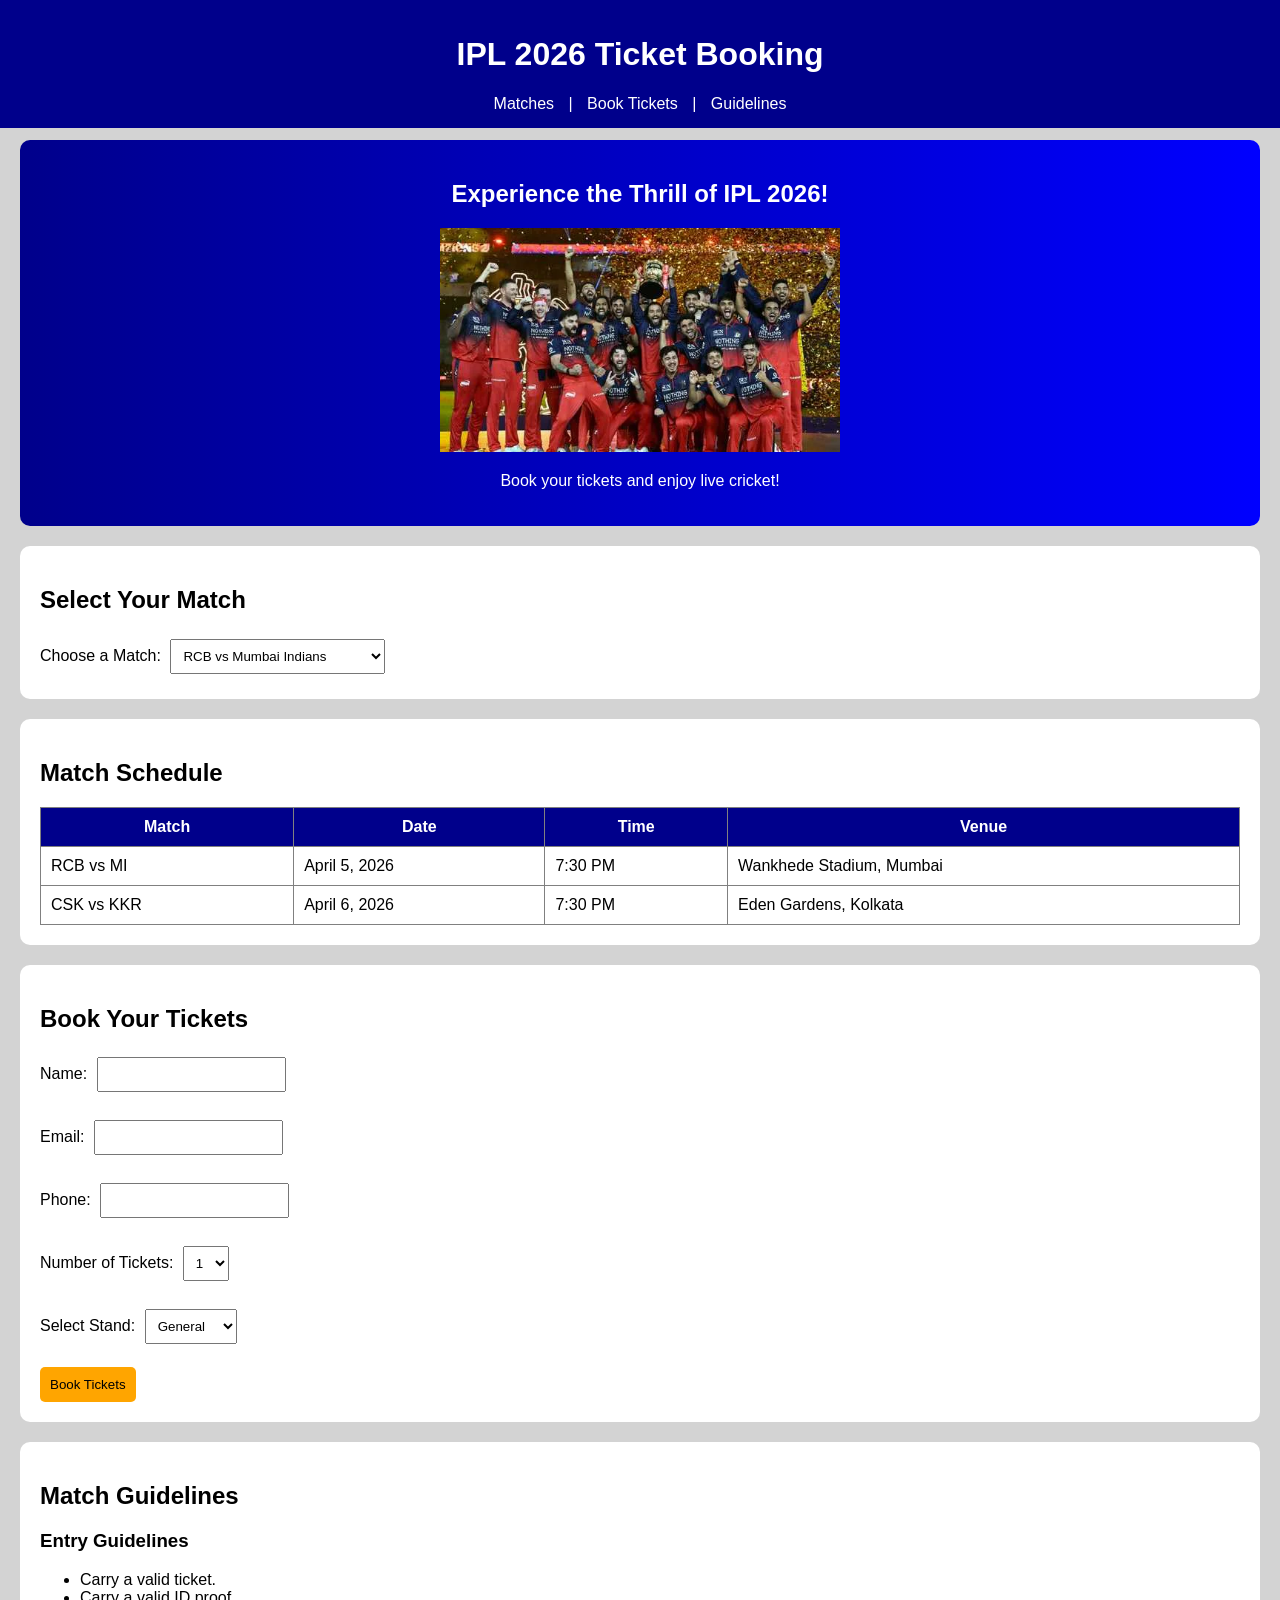
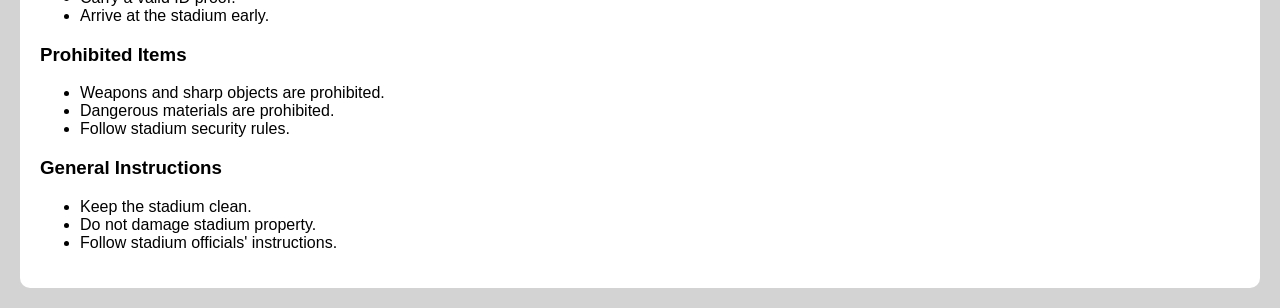
==== Webapp/index.html @ b9bdb632 "Complete Activity 2" ====
<!DOCTYPE html>
<html>
<head>
    <title>IPL 2026 Ticket Booking</title>
    <link rel="stylesheet" href="../CSS/style.css">
</head>
<body>

<header>
    <h1>IPL 2026 Ticket Booking</h1>

    <nav>
        <a href="#matches">Matches</a> |
        <a href="#booking">Book Tickets</a> |
        <a href="#guidelines">Guidelines</a>
    </nav>
</header>

<section>
    <h2>Experience the Thrill of IPL 2026!</h2>
    <img src="../img/IPL.webp" alt="IPL 2026" width="33.3%">
    <p>Book your tickets and enjoy live cricket!</p>
</section>

<section id="matches">
    <h2>Select Your Match</h2>
    <form>
        <label for="match">Choose a Match:</label>
        <select id="match" name="match">
            <option>RCB vs Mumbai Indians</option>
            <option>CSK vs Kolkata Knight Riders</option>
        </select>
    </form>
</section>

<section>
    <h2>Match Schedule</h2>

    <table border="1" cellpadding="8">
        <tr>
            <th>Match</th>
            <th>Date</th>
            <th>Time</th>
            <th>Venue</th>
        </tr>
        <tr>
            <td>RCB vs MI</td>
            <td>April 5, 2026</td>
            <td>7:30 PM</td>
            <td>Wankhede Stadium, Mumbai</td>
        </tr>
        <tr>
            <td>CSK vs KKR</td>
            <td>April 6, 2026</td>
            <td>7:30 PM</td>
            <td>Eden Gardens, Kolkata</td>
        </tr>
    </table>
</section>

<section id="booking">
    <h2>Book Your Tickets</h2>

    <form>
        <label for="name">Name:</label>
        <input type="text" id="name" name="name" required>
        <br><br>

        <label for="email">Email:</label>
        <input type="email" id="email" name="email" required>
        <br><br>

        <label for="phone">Phone:</label>
        <input type="tel" id="phone" name="phone" required>
        <br><br>

        <label for="ticket">Number of Tickets:</label>
        <select id="ticket" name="ticket">
            <option>1</option>
            <option>2</option>
            <option>3</option>
            <option>4</option>
            <option>5</option>
        </select>
        <br><br>

        <label for="stand">Select Stand:</label>
        <select id="stand" name="stand">
            <option>General</option>
            <option>Premium</option>
            <option>VIP</option>
        </select>
        <br><br>

        <button type="submit">Book Tickets</button>
    </form>
</section>

<section id="guidelines">
    <h2>Match Guidelines</h2>

    <h3>Entry Guidelines</h3>
    <ul>
        <li>Carry a valid ticket.</li>
        <li>Carry a valid ID proof.</li>
        <li>Arrive at the stadium early.</li>
    </ul>

    <h3>Prohibited Items</h3>
    <ul>
        <li>Weapons and sharp objects are prohibited.</li>
        <li>Dangerous materials are prohibited.</li>
        <li>Follow stadium security rules.</li>
    </ul>

    <h3>General Instructions</h3>
    <ul>
        <li>Keep the stadium clean.</li>
        <li>Do not damage stadium property.</li>
        <li>Follow stadium officials' instructions.</li>
    </ul>
</section>
</body>
</html>
---- CSS/style.css ----
/* CSS Variables */
:root {
    --primary: darkblue;
    --accent: orange;
    --background: lightgray;
    --text: black;
}

/* Body */
body {
    margin: 0;
    padding-top: 120px;
    font-family: Arial, sans-serif;
    background-color: var(--background);
    color: var(--text);
}

/* Navigation */
header {
    background-color: var(--primary);
    color: white;
    text-align: center;
    padding: 15px;
    position: fixed;
    top: 0;
    width: 100%;
    box-sizing: border-box;
}

nav a {
    color: white;
    text-decoration: none;
    margin: 10px;
}

nav a:hover {
    color: var(--accent);
}

/* Sections */
section {
    background-color: white;
    margin: 20px;
    padding: 20px;
    border-radius: 10px;
}

/* Hero Section */
body > section:first-of-type {
    background: linear-gradient(to right, darkblue, blue);
    color: white;
    text-align: center;
}

/* Table */
table {
    width: 100%;
    border-collapse: collapse;
}

th {
    background-color: var(--primary);
    color: white;
}

th, td {
    padding: 10px;
    border: 1px solid gray;
}

/* Form */
input, select {
    padding: 8px;
    margin: 5px;
}

/* Buttons */
button {
    background-color: var(--accent);
    padding: 10px;
    border: none;
    border-radius: 5px;
    cursor: pointer;
}

button:hover {
    background-color: var(--primary);
    color: white;
}

/* Footer */
footer {
    background-color: var(--primary);
    color: white;
    text-align: center;
    padding: 15px;
}
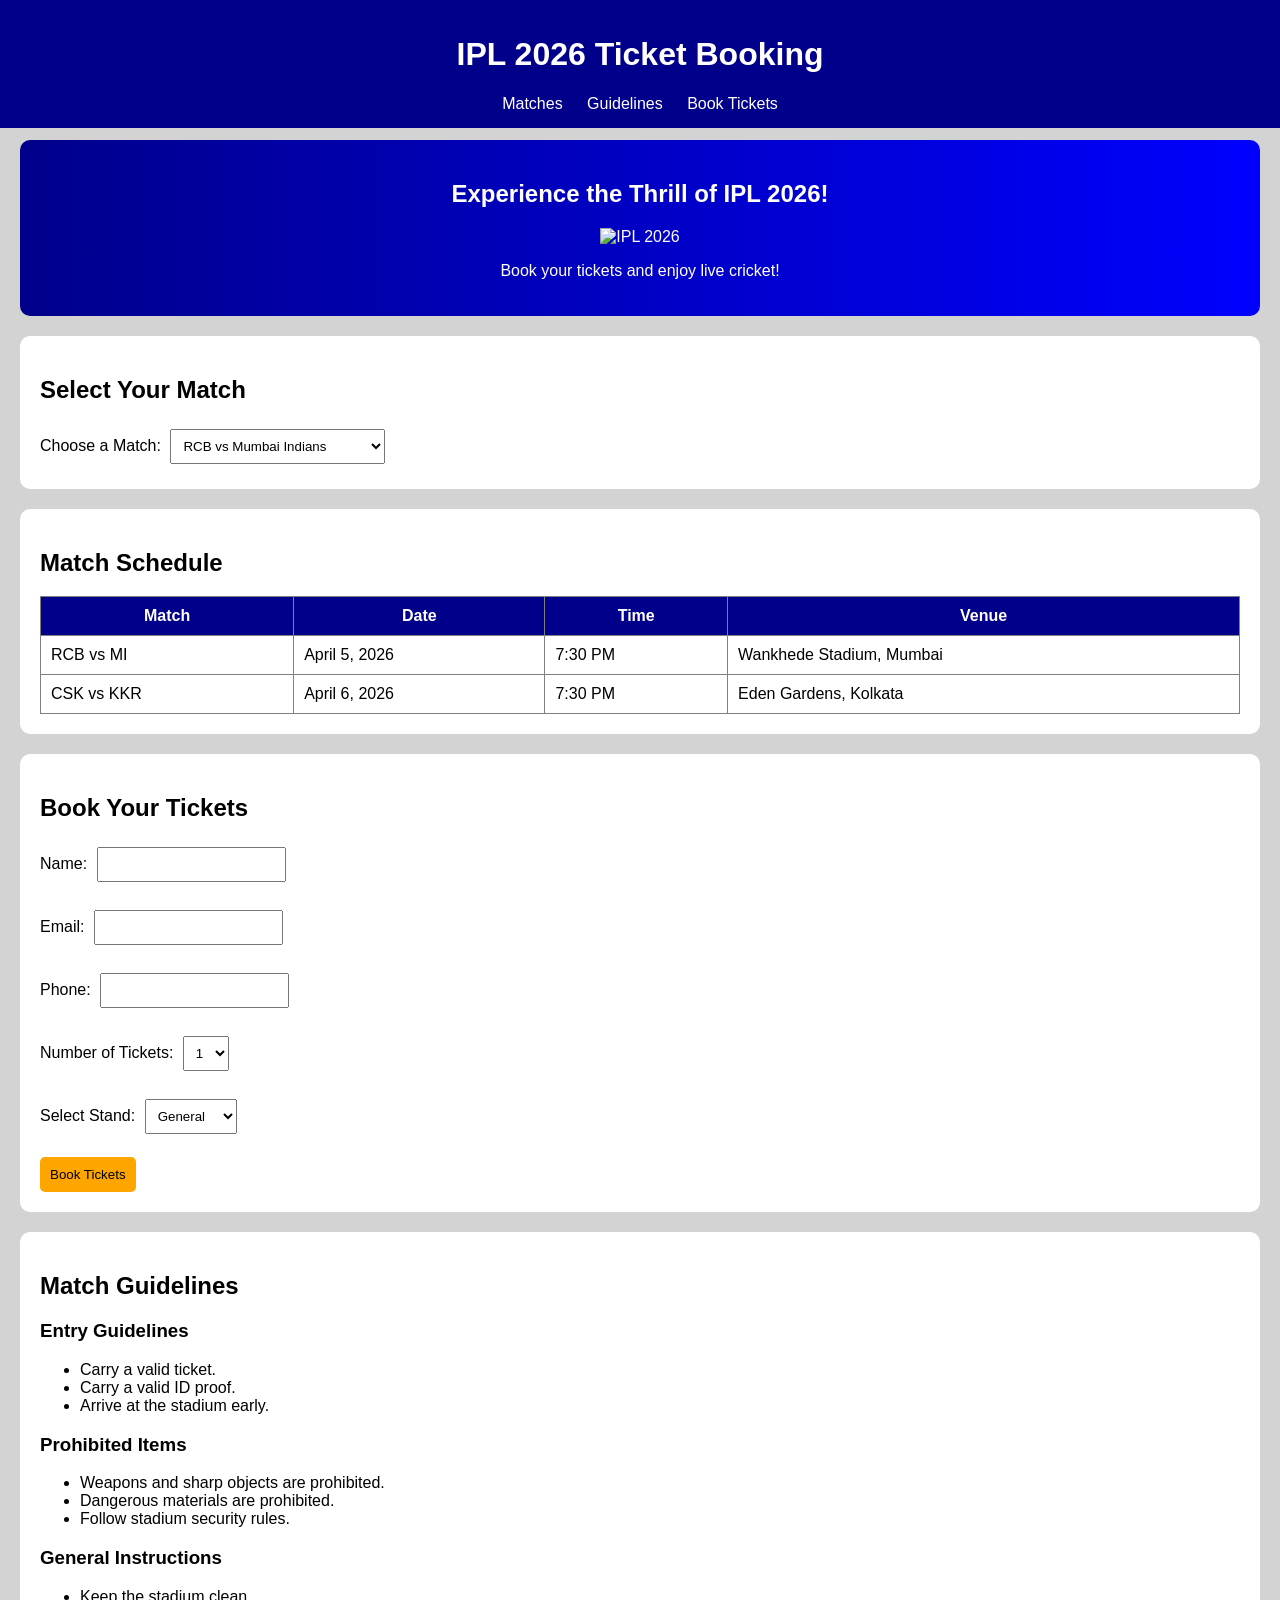
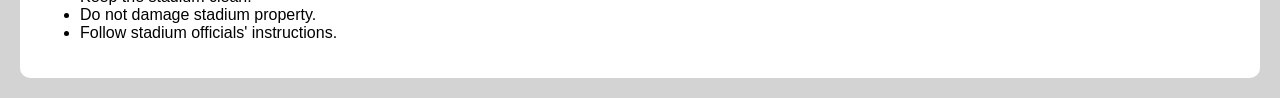
==== commit 33ae9403: "Complete Activity 3" ====
--- a/Webapp/index.html
+++ b/Webapp/index.html
@@ -8,11 +8,12 @@
 
 <header>
     <h1>IPL 2026 Ticket Booking</h1>
+    
 
     <nav>
-        <a href="#matches">Matches</a> |
-        <a href="#booking">Book Tickets</a> |
+        <a href="#matches">Matches</a> 
         <a href="#guidelines">Guidelines</a>
+        <a href="booking.html">Book Tickets</a>
     </nav>
 </header>
 
--- a/CSS/style.css
+++ b/CSS/style.css
@@ -94,4 +94,29 @@
     color: white;
     text-align: center;
     padding: 15px;
+}
+
+/* Booking Section */
+.booking-section {
+    max-width: 600px;
+    margin: 30px auto;
+    text-align: left;
+}
+
+/* Booking Section */
+body > section.booking-section {
+    background: white;
+    color: black;
+    max-width: 600px;
+    margin: 30px auto;
+    text-align: left;
+}
+
+#booking-form label {
+    font-weight: bold;
+}
+
+#booking-form input,
+#booking-form select {
+    margin: 8px;
 }
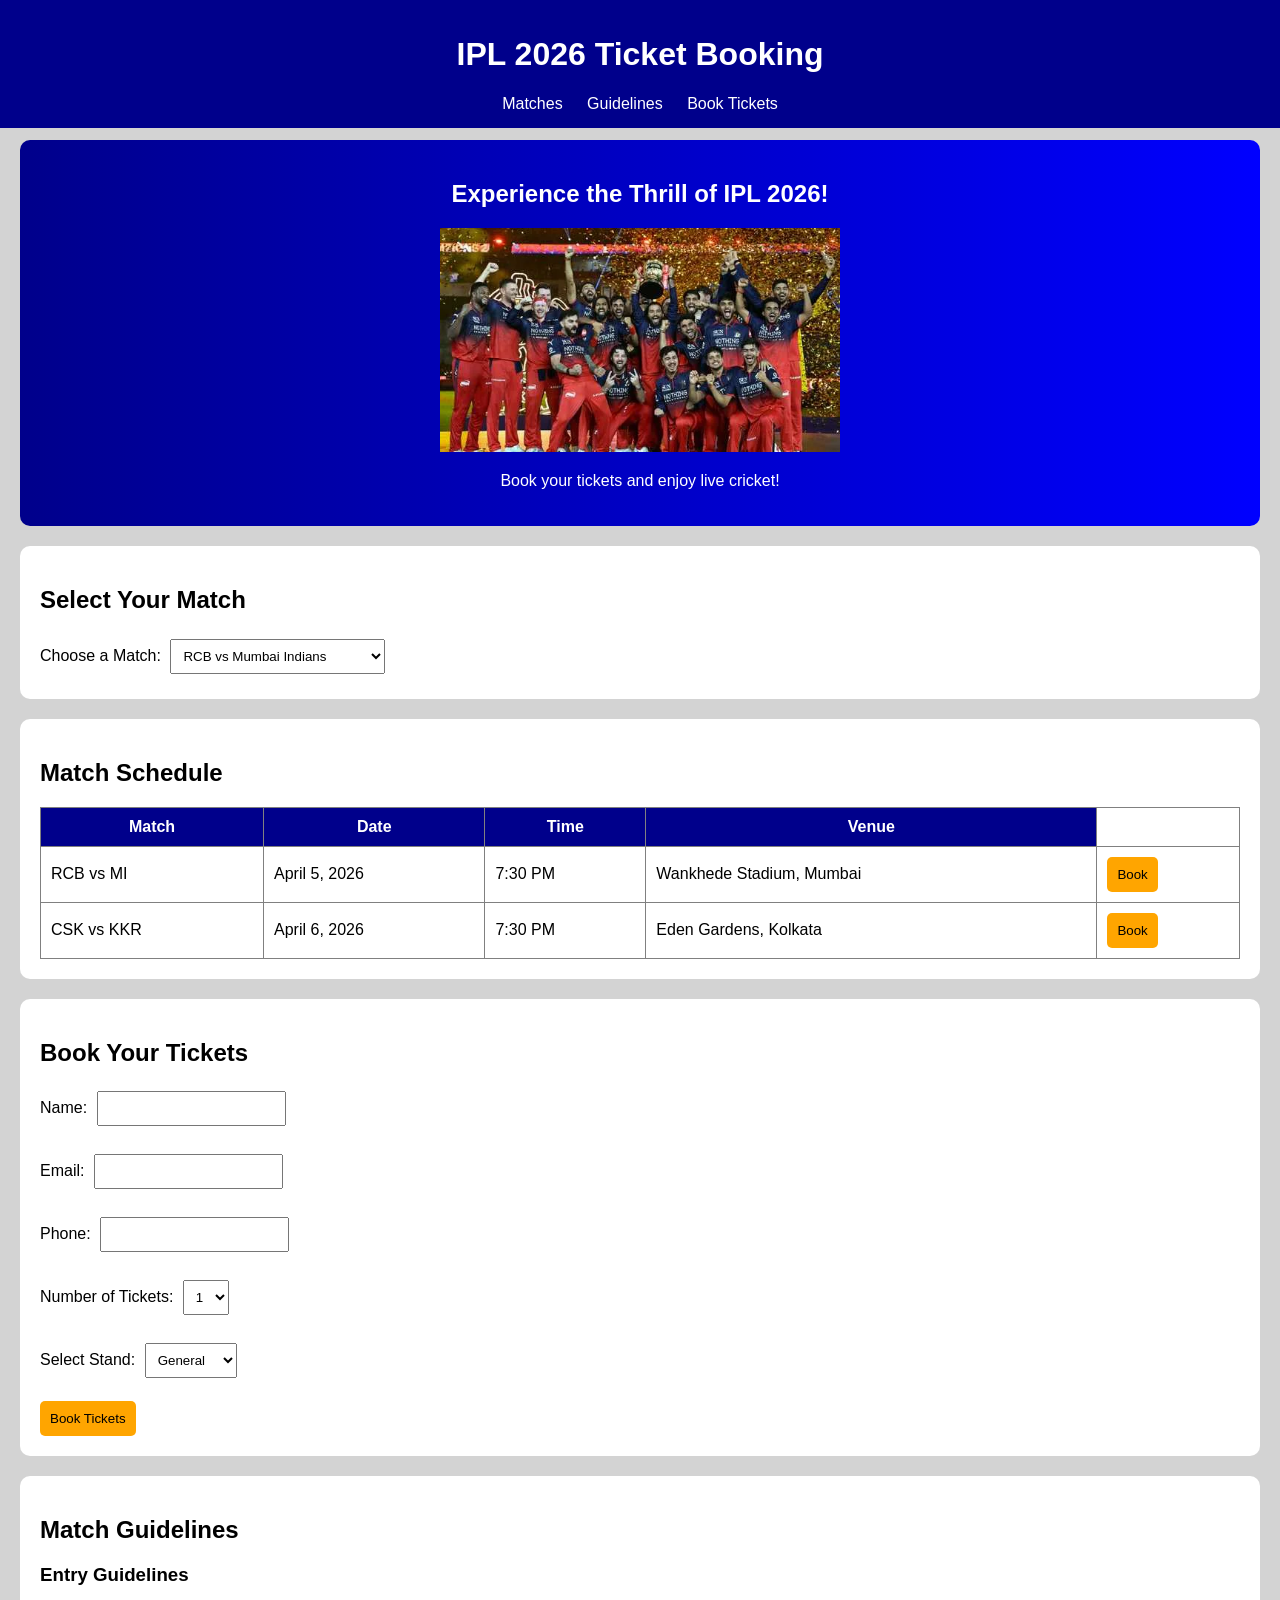
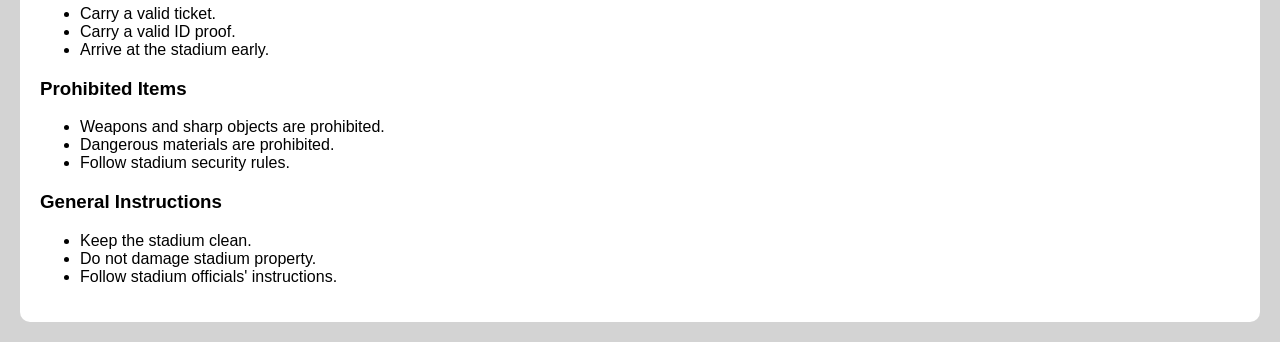
==== commit d8115df8: "Complete Activity 5" ====
--- a/Webapp/index.html
+++ b/Webapp/index.html
@@ -49,12 +49,18 @@
             <td>April 5, 2026</td>
             <td>7:30 PM</td>
             <td>Wankhede Stadium, Mumbai</td>
+            <td>
+                   <button type="button" onclick="bookTickets()">Book</button>
+            </td>
         </tr>
         <tr>
             <td>CSK vs KKR</td>
             <td>April 6, 2026</td>
             <td>7:30 PM</td>
             <td>Eden Gardens, Kolkata</td>
+            <td>
+                   <button type="button" onclick="bookTickets()">Book</button>
+            </td>
         </tr>
     </table>
 </section>
@@ -121,5 +127,7 @@
         <li>Follow stadium officials' instructions.</li>
     </ul>
 </section>
+<div id="toast"></div>
+<script src="../JS/app.js"></script>
 </body>
 </html>
--- a/CSS/style.css
+++ b/CSS/style.css
@@ -119,4 +119,17 @@
 #booking-form input,
 #booking-form select {
     margin: 8px;
+}
+
+/* Toast Notification */
+#toast {
+    display: none;
+    background-color: darkblue;
+    color: white;
+    padding: 15px;
+    text-align: center;
+    border-radius: 5px;
+    position: fixed;
+    bottom: 20px;
+    right: 20px;
 }
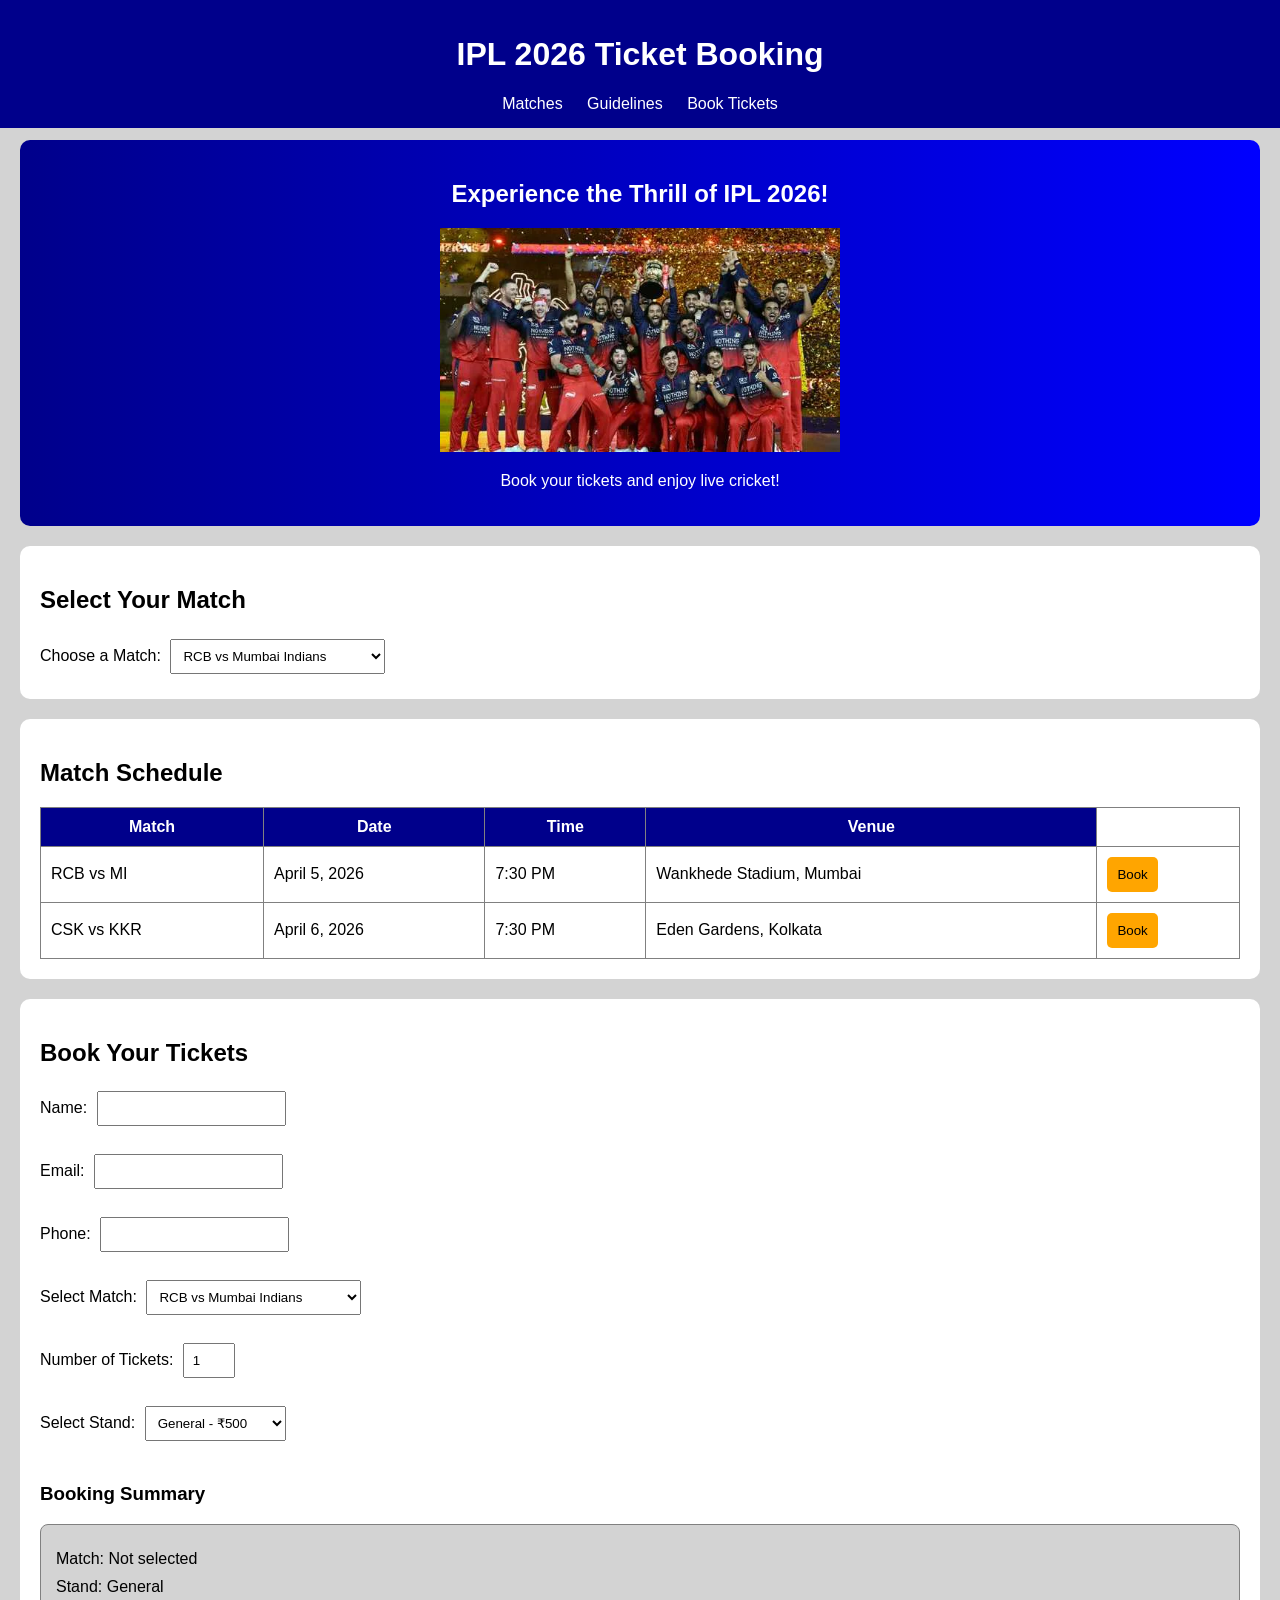
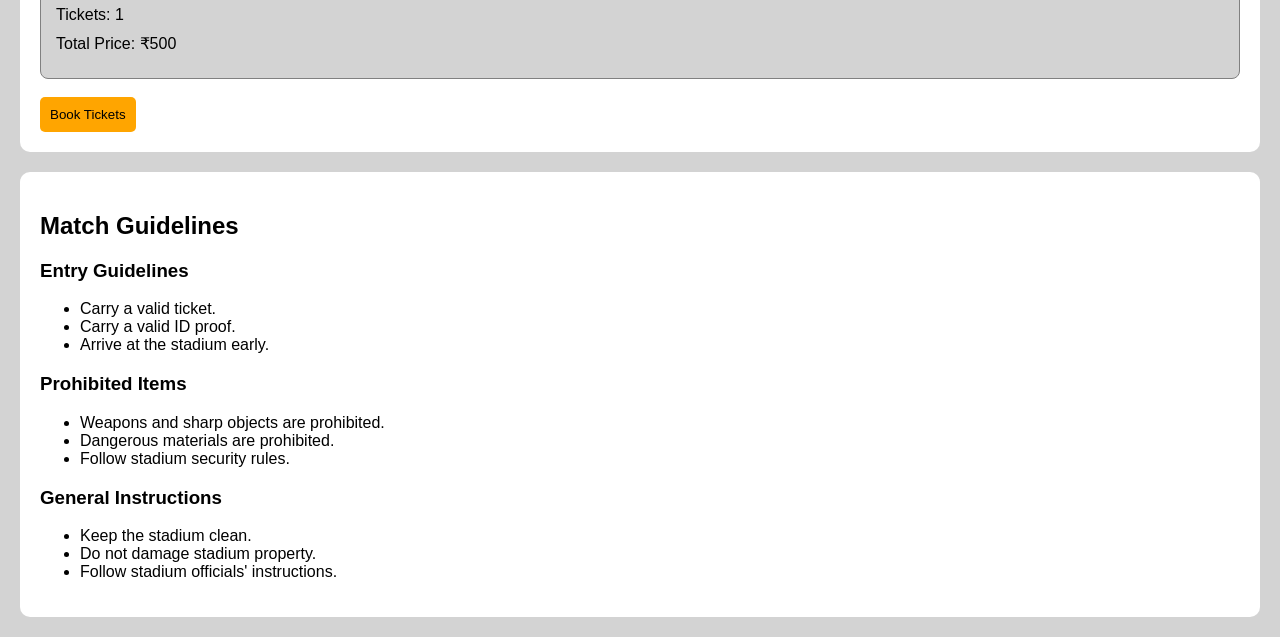
==== commit e08d7471: "Complete Activity 7" ====
--- a/Webapp/index.html
+++ b/Webapp/index.html
@@ -80,24 +80,34 @@
         <label for="phone">Phone:</label>
         <input type="tel" id="phone" name="phone" required>
         <br><br>
+        <label for="bookingMatch">Select Match:</label>
+        <select id="bookingMatch">
+            <option value="RCB vs Mumbai Indians">RCB vs Mumbai Indians</option>
+            <option value="CSK vs Kolkata Knight Riders">CSK vs Kolkata Knight Riders</option>
+        </select>
+        <br><br>
 
         <label for="ticket">Number of Tickets:</label>
-        <select id="ticket" name="ticket">
-            <option>1</option>
-            <option>2</option>
-            <option>3</option>
-            <option>4</option>
-            <option>5</option>
-        </select>
+        <input type="number" id="ticket" name="ticket" min="1" max="5" value="1">
         <br><br>
 
         <label for="stand">Select Stand:</label>
         <select id="stand" name="stand">
-            <option>General</option>
-            <option>Premium</option>
-            <option>VIP</option>
+             <option value="General">General - ₹500</option>
+             <option value="Premium">Premium - ₹1500</option>
+             <option value="VIP">VIP - ₹3000</option>
         </select>
         <br><br>
+        <h3>Booking Summary</h3>
+
+        <div id="bookingSummary">
+             <p>Match: <span id="summaryMatch">Not selected</span></p>
+             <p>Stand: <span id="summaryStand">General</span></p>
+             <p>Tickets: <span id="summaryQuantity">1</span></p>
+             <p>Total Price: ₹<span id="summaryTotal">500</span></p>
+        </div>
+
+        <br>
 
         <button type="submit">Book Tickets</button>
     </form>
--- a/CSS/style.css
+++ b/CSS/style.css
@@ -132,4 +132,17 @@
     position: fixed;
     bottom: 20px;
     right: 20px;
+}
+
+/* Booking Summary Card */
+#bookingSummary {
+    background-color: lightgray;
+    padding: 15px;
+    margin-top: 15px;
+    border-radius: 8px;
+    border: 1px solid gray;
+}
+
+#bookingSummary p {
+    margin: 10px 0;
 }
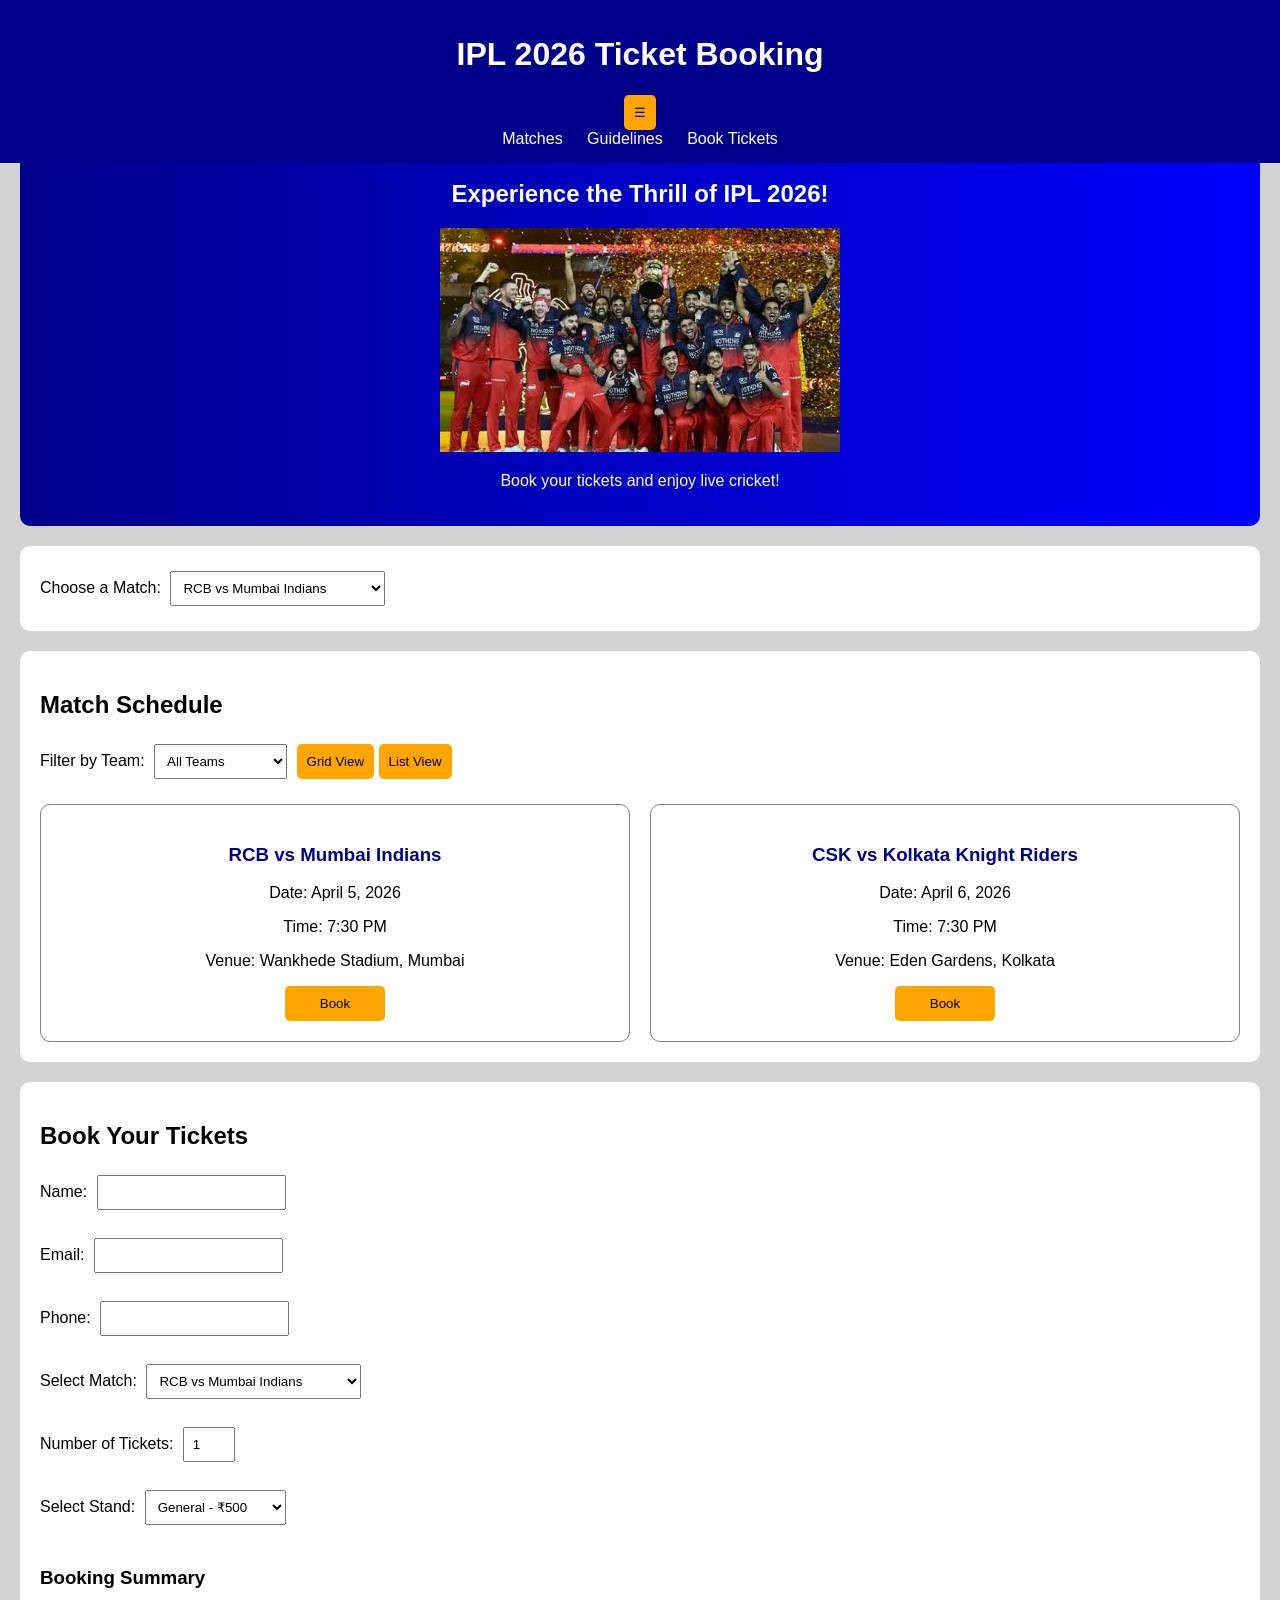
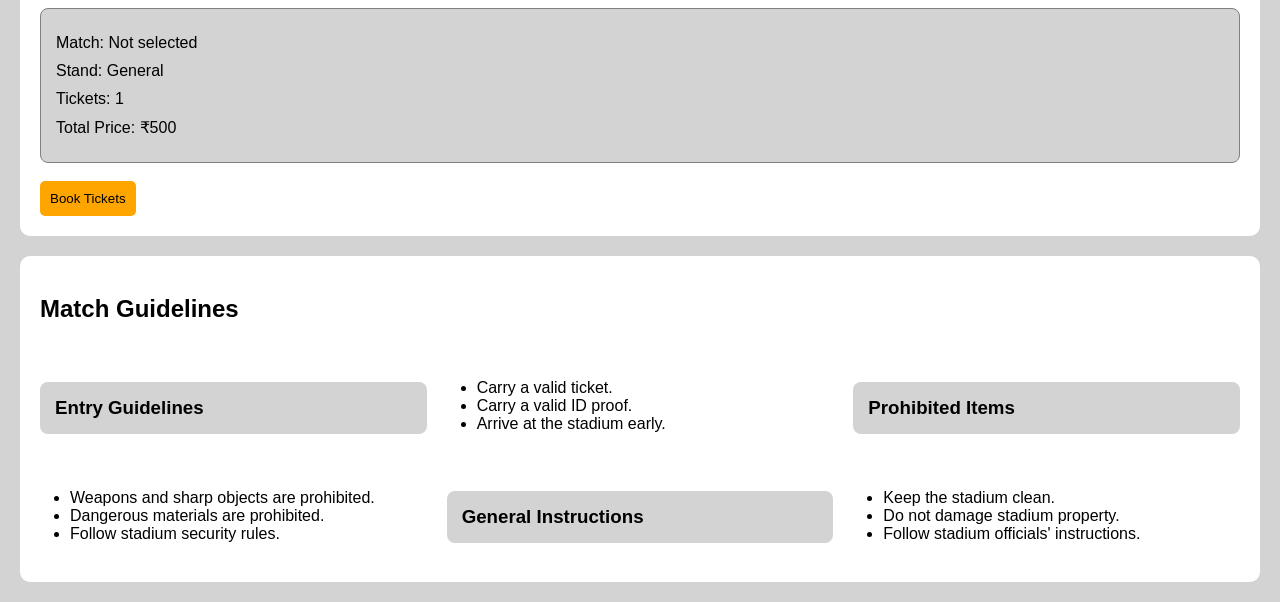
==== commit 62897bb5: "Complete Activity 8 responsive layout" ====
--- a/Webapp/index.html
+++ b/Webapp/index.html
@@ -8,23 +8,22 @@
 
 <header>
     <h1>IPL 2026 Ticket Booking</h1>
-    
 
-    <nav>
-        <a href="#matches">Matches</a> 
+    <button id="menuToggle" type="button">☰</button>
+
+    <nav id="navMenu">
+        <a href="#matches">Matches</a>
         <a href="#guidelines">Guidelines</a>
         <a href="booking.html">Book Tickets</a>
     </nav>
 </header>
-
 <section>
     <h2>Experience the Thrill of IPL 2026!</h2>
     <img src="../img/IPL.webp" alt="IPL 2026" width="33.3%">
     <p>Book your tickets and enjoy live cricket!</p>
 </section>
 
-<section id="matches">
-    <h2>Select Your Match</h2>
+<section id="match-selector">
     <form>
         <label for="match">Choose a Match:</label>
         <select id="match" name="match">
@@ -34,35 +33,41 @@
     </form>
 </section>
 
-<section>
+<section id="matches">
     <h2>Match Schedule</h2>
 
-    <table border="1" cellpadding="8">
-        <tr>
-            <th>Match</th>
-            <th>Date</th>
-            <th>Time</th>
-            <th>Venue</th>
-        </tr>
-        <tr>
-            <td>RCB vs MI</td>
-            <td>April 5, 2026</td>
-            <td>7:30 PM</td>
-            <td>Wankhede Stadium, Mumbai</td>
-            <td>
-                   <button type="button" onclick="bookTickets()">Book</button>
-            </td>
-        </tr>
-        <tr>
-            <td>CSK vs KKR</td>
-            <td>April 6, 2026</td>
-            <td>7:30 PM</td>
-            <td>Eden Gardens, Kolkata</td>
-            <td>
-                   <button type="button" onclick="bookTickets()">Book</button>
-            </td>
-        </tr>
-    </table>
+    <label for="teamFilter">Filter by Team:</label>
+    <select id="teamFilter">
+        <option value="all">All Teams</option>
+        <option value="RCB">RCB</option>
+        <option value="MI">Mumbai Indians</option>
+        <option value="CSK">CSK</option>
+        <option value="KKR">KKR</option>
+    </select>
+
+    <button id="gridView">Grid View</button>
+    <button id="listView">List View</button>
+
+    <div id="matchContainer" class="match-grid">
+
+        <div class="match-card" data-teams="RCB MI">
+            <h3>RCB vs Mumbai Indians</h3>
+            <p>Date: April 5, 2026</p>
+            <p>Time: 7:30 PM</p>
+            <p>Venue: Wankhede Stadium, Mumbai</p>
+            <button type="button" onclick="bookTickets()">Book</button>
+        </div>
+
+        <div class="match-card" data-teams="CSK KKR">
+            <h3>CSK vs Kolkata Knight Riders</h3>
+            <p>Date: April 6, 2026</p>
+            <p>Time: 7:30 PM</p>
+            <p>Venue: Eden Gardens, Kolkata</p>
+            <button type="button" onclick="bookTickets()">Book</button>
+        </div>
+
+    </div>
+</section>
 </section>
 
 <section id="booking">
--- a/CSS/style.css
+++ b/CSS/style.css
@@ -145,4 +145,94 @@
 
 #bookingSummary p {
     margin: 10px 0;
+}
+
+/* Guidelines Grid */
+#guidelines {
+    display: grid;
+    grid-template-columns: repeat(3, 1fr);
+    gap: 20px;
+}
+
+#guidelines h2 {
+    grid-column: 1 / 4;
+}
+
+#guidelines h3 {
+    background-color: lightgray;
+    padding: 15px;
+    border-radius: 8px;
+}
+
+#guidelines ul {
+    padding-left: 30px;
+}
+/* Match Cards Grid */
+.match-grid {
+    display: grid;
+    grid-template-columns: repeat(2, 1fr);
+    gap: 20px;
+    margin-top: 20px;
+}
+
+.match-card {
+    background-color: white;
+    padding: 20px;
+    border: 1px solid gray;
+    border-radius: 10px;
+    text-align: center;
+}
+
+.match-card h3 {
+    color: darkblue;
+}
+
+.match-card button {
+    width: 100px;
+}
+
+/* Responsive Design */
+@media (max-width: 768px) {
+
+    header {
+        display: flex;
+        flex-direction: column;
+        align-items: center;
+    }
+
+    #navMenu {
+        display: none;
+        flex-direction: column;
+        text-align: center;
+    }
+
+    #navMenu a {
+        display: block;
+        padding: 10px;
+    }
+
+    #menuToggle {
+        display: block;
+    }
+
+    .match-grid {
+        grid-template-columns: 1fr;
+    }
+
+    #guidelines {
+        grid-template-columns: 1fr;
+    }
+
+    #guidelines h2 {
+        grid-column: 1;
+    }
+
+    body > section {
+        margin: 10px;
+    }
+
+    img {
+        max-width: 100%;
+        height: auto;
+    }
 }
